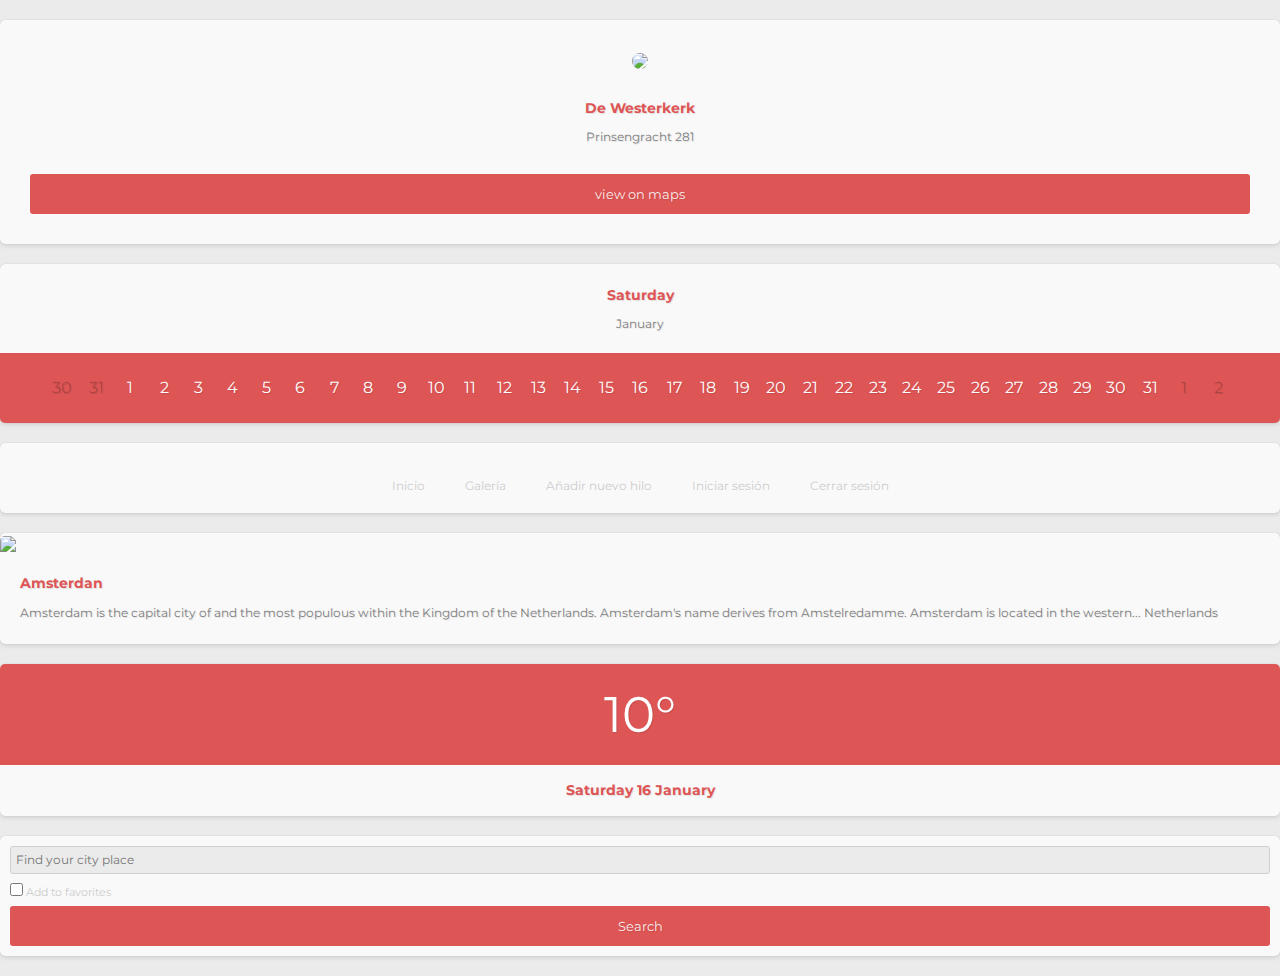
==== CiudadesApp/web/index.html @ 5b20713f "con la nueva version de rutaDAO" ====
<!DOCTYPE html>
<html >
    <head>
        <meta charset="UTF-8">
        <title>Flat UI Kit - Dribbble Rebound</title>


        <link rel="stylesheet" href="css/normalize.css">
        <link rel="stylesheet" href="css/style.css">

        <link rel='stylesheet prefetch' href='https://s3-us-west-2.amazonaws.com/s.cdpn.io/6035/grid.css'>
        <link rel='stylesheet prefetch' href='http://fonts.googleapis.com/css?family=Montserrat'>
        <!--<link rel='stylesheet prefetch' href='https://s3-us-west-2.amazonaws.com/s.cdpn.io/6035/icomoon-scrtpxls.css'>-->

        <script src="js/prefixfree.min.js"></script>


    </head>

    <body>

        <div class="container">
            <div class="grid_3">
                <section class="box widget locations">
                    <div class="avatar">
                        <img src="https://s3-us-west-2.amazonaws.com/s.cdpn.io/6035/scrtpxls_location.png" />
                    </div>
                    <div class="details">
                        <h2>De Westerkerk</h2>
                        <p>Prinsengracht 281</p>
                        <a href="#" class="btn btn-primary btn-block btn-large">view on maps</a>
                    </div>
                </section>
                <section class="box widget calendar">
                    <header class="header">
                        <h2>Saturday</h2>
                        <p><span class="icon-arrow-left"></span>January<span class="icon-arrow-right"></span></p>
                    </header>
                    <article class="days">
                        <ul>
                            <li class="previous">30</li>
                            <li class="previous">31</li>
                            <li>1</li>
                            <li>2</li>
                            <li>3</li>
                            <li>4</li>
                            <li>5</li>
                            <li>6</li>
                            <li>7</li>
                            <li>8</li>
                            <li>9</li>
                            <li>10</li>
                            <li>11</li>
                            <li>12</li>
                            <li>13</li>
                            <li>14</li>
                            <li>15</li>
                            <li>16</li>
                            <li>17</li>
                            <li>18</li>
                            <li>19</li>
                            <li>20</li>
                            <li>21</li>
                            <li>22</li>
                            <li>23</li>
                            <li>24</li>
                            <li>25</li>
                            <li>26</li>
                            <li>27</li>
                            <li>28</li>
                            <li>29</li>
                            <li>30</li>
                            <li>31</li>
                            <li class="next">1</li>
                            <li class="next">2</li>
                        </ul>
                    </article>
                </section>
            </div>
            <div class="grid_8">
                <nav class="box nav">
                    <ul>
                        <li>
                            <a href="#">
                                <span class="icon-home"></span>
                                <br />
                                <span class="title">Inicio</span>
                            </a>
                        </li>
                        <li>
                            <a href="">
                                <span class="icon-images"></span>
                                <br />
                                <span class="title">Galería</span>
                            </a>
                        </li>
                        <li>
                            <a href="">
                                <span class="icon-bubble"></span>
                                <br />
                                <span class="title">Añadir nuevo hilo</span>
                            </a>
                        </li>
                        
                        <li>
                            <a href="">
                                <span class="icon-cog"></span>
                                <br />
                                <span class="title">Iniciar sesión</span>
                            </a>
                        </li>
                        
                        <li>
                            <a href="">
                                <span class="icon-cog"></span>
                                <br />
                                <span class="title">Cerrar sesión</span>
                            </a>
                        </li>
                       
                    </ul>
                </nav>
                
                
                <!-- BLOQUE DE POST -->
                <div class="col_3of4">
                        <article class="box post">
                            <div class="image">
                                <img src="https://s3-us-west-2.amazonaws.com/s.cdpn.io/6035/scrtpxls_post.png" />
                            </div>
                            <div class="details">
                                <h2>Amsterdan</h2>
                                <p>Amsterdam is the capital city of and the most populous within the Kingdom of the Netherlands. Amsterdam's name derives from Amstelredamme. Amsterdam is located in the western... Netherlands</p>
                            </div>
                        </article>
                    </div>
                
                
                <!-- BLOQUE LATERAL DERECHO -->
                <div class="inner_container">
                    <div class="col_1of4">
                        <!--<section class="box widget video">
                            <img src="https://s3-us-west-2.amazonaws.com/s.cdpn.io/6035/scrtpxls_video.png" alt="" />
                        </section>-->
                        
                        <section class="box widget weather">
                            <header class="header">
                                <div class="temp">10&#176; <span class="icon-brightness-half"></span></div>
                                <span class="icon-partlycloudy"></span>
                            </header>
                            <article>
                                <h2>Saturday 16 January</h2>
                            </article>
                        </section>
                        
                        <section class="box widget find">
                            <input type="text" name="find" placeholder="Find your city place" />
                            <label for="favorite" class="checkbox">
                                <input type="checkbox" id="favorite" name="favorite" /> Add to favorites
                            </label>
                            <a href="#" class="btn btn-primary btn-large btn-block">Search</a>
                        </section>
                        
                        
                    </div>
                    
                    <!--<div class="col_2of3">
                        <section class="box widget audio">
                            <div class="image">
                                <img src="https://s3-us-west-2.amazonaws.com/s.cdpn.io/6035/scrtpxls_audio.png" />
                            </div>
                            <div class="details">
                                <h2 class="album">Geef mij maar Amsterdam</h2>
                                <p class="artist">Johnny Jordaan</p>
                                <div class="player">
                                    <div class="bar">
                                        <div class="progress" data-time="1:45"></div>
                                    </div>
                                    <div class="actions">
                                        <a href="#" class="btn"><span class="icon-arrow-left"></span></a>
                                        <a href="#" class="btn btn-primary"><span class="icon-pause"></span></a>
                                        <a href="#" class="btn"><span class="icon-arrow-right"></span></a>
                                    </div>
                                </div>
                            </div>
                        </section>
                    </div>-->
                    <!--<div class="col_1of3">
                        <section class="box widget find">
                            <input type="text" name="find" placeholder="Find your city place" />
                            <label for="favorite" class="checkbox">
                                <input type="checkbox" id="favorite" name="favorite" /> Add to favorites
                            </label>
                            <a href="#" class="btn btn-primary btn-large btn-block">Search</a>
                        </section>
                    </div>-->
                </div>
            </div>
        </div>





    </body>
</html>
---- CiudadesApp/web/css/style.css ----
*, *:before, *:after {
  box-sizing: border-box;
}

img {
  max-width: 100%;
  height: auto;
  vertical-align: sub;
}

body {
  font-family: 'Montserrat', sans-serif;
  background: #ebebeb;
  padding-top: 20px;
}

.btn {
  display: inline-block;
  padding: 6px 14px;
  background: #f2f2f2;
  border-radius: 3px;
  color: #7a7a7a;
  font-size: 0.8125em;
  transition: background .3s ease, color .3s ease;
  text-decoration: none;
}
.btn:hover {
  background: #e5e5e5;
  color: #929797;
}
.btn.btn-primary {
  background: #dd5555;
  color: rgba(255, 255, 255, 0.9);
}
.btn.btn-primary:hover, .btn.btn-primary.active {
  background: #d94040;
}
.btn.btn-large {
  padding: 12px 28px;
}
.btn.btn-caps {
  text-transform: uppercase;
}
.btn.btn-block {
  display: block;
  width: 100%;
  text-align: center;
}

input[type="text"] {
  width: 100%;
  border: 1px solid #cfcfcf;
  background: #ebebeb;
  height: 28px;
  font-size: 0.75em;
  padding: 5px;
  outline: none;
  border-radius: 3px;
  margin-bottom: 7px;
  transition: background .3s ease;
}

input[type="text"]:focus {
  background: #f0f0f0;
}

.checkbox {
  color: #ccc;
  text-shadow: 1px 1px 1px rgba(255, 255, 255, 0.4);
  font-size: 0.6875em;
  margin-bottom: 7px;
  display: inline-block;
}

.box {
  background: #f9f9f9;
  box-shadow: 0 0 1px rgba(0, 0, 0, 0.2), 0 2px 4px rgba(0, 0, 0, 0.1);
  border-radius: 5px;
  margin-bottom: 20px;
  text-shadow: 1px 1px 1px rgba(0, 0, 0, 0.1);
}
.box h2 {
  color: #dd5555;
  font-size: 0.875em;
}
.box p {
  font-size: 0.75em;
  color: #7d7d7d;
}

.locations {
  padding: 30px;
  text-align: center;
}
.locations .avatar {
  border-radius: 50%;
}
.locations .avatar img {
  border-radius: 50%;
}
.locations .details {
  margin-top: 30px;
}
.locations .btn {
  margin-top: 30px;
}

.calendar {
  text-align: center;
}
.calendar .header {
  padding: 10px 0;
}
.calendar [class*="icon-"] {
  color: #dd5555;
  position: relative;
  top: 2px;
  margin: 0 5px;
  display: inline-block;
  cursor: pointer;
}
.calendar .days {
  background: #dd5555;
  padding: 20px;
  border-radius: 0 0 5px 5px;
}
.calendar .days ul {
  margin: 0;
  padding: 0;
}
.calendar .days li {
  display: inline-block;
  color: #fff;
  padding: 5px 0;
  width: 30px;
  height: 30px;
  text-align: center;
  cursor: pointer;
}
@media (max-width: 767px) {
  .calendar .days li {
    width: 20px;
    height: 20px;
  }
}
.calendar .days li.next, .calendar .days li.previous {
  color: rgba(0, 0, 0, 0.2);
}

.nav a {
  text-decoration: none;
  color: #cccccc;
  text-shadow: 1px 1px 1px rgba(255, 255, 255, 0.5);
  font-size: 0.75em;
}
.nav a:hover {
  color: #dd5555;
}
.nav [class*="icon-"] {
  font-size: 2em;
  margin-bottom: 5px;
  display: inline-block;
}
.nav ul {
  margin: 0;
  padding: 0;
  list-style: none;
  text-align: center;
}
.nav li {
  display: inline-block;
}
.nav li a {
  display: block;
  padding: 20px 18px;
}

.weather .header {
  border-radius: 5px 5px 0 0;
  padding: 20px 0;
  background: #dd5555;
  text-align: center;
  color: #fff;
  font-size: 3.125em;
}
.weather [class*="icon-"] {
  position: relative;
  top: 2px;
}
.weather article {
  text-align: center;
  padding: 5px 0;
}

.video {
  position: relative;
  cursor: pointer;
}
.video:before {
  content: '';
  border: 2px solid rgba(255, 255, 255, 0.8);
  background: rgba(255, 255, 255, 0.1);
  width: 50px;
  height: 50px;
  border-radius: 50%;
  display: block;
  position: absolute;
  left: 50%;
  top: 50%;
  margin: -20px 0 0 -20px;
  transition: background .3s ease;
}
.video:after {
  content: '';
  display: block;
  position: absolute;
  left: 50%;
  top: 50%;
  margin: -5px 0 0 2px;
  border: 10px solid transparent;
  border-left: 10px solid rgba(255, 255, 255, 0.8);
}
.video:hover:before {
  background: rgba(255, 255, 255, 0.3);
}
.video img {
  border-radius: 5px;
}

.post img {
  border-radius: 5px 5px 0 0;
}
.post .details {
  padding: 10px 20px;
}
.post .details p {
  line-height: 1.5em;
}

.audio {
  position: relative;
  height: 120px;
}
.audio .image {
  position: absolute;
  top: 0;
  left: 0;
}
.audio .image img {
  border-radius: 5px 0 0 5px;
}
.audio .details {
  padding: 10px 0;
  margin-left: 140px;
}
.audio .actions {
  position: absolute;
  right: 10px;
  bottom: 20px;
}
.audio .actions .btn {
  width: 25px;
  height: 25px;
  display: block;
  float: left;
  margin-left: 5px;
  padding: 5px 6px;
  color: #FFF;
}
.audio .player .bar {
  margin: 30px 0 0;
  height: 4px;
  background: #cccccc;
  width: 60%;
  border-radius: 2px;
}
.audio .player .bar .progress {
  width: 45%;
  background: #dd5555;
  border-radius: 2px;
  height: 4px;
  position: relative;
}
.audio .player .bar .progress:before {
  content: attr(data-time);
  background: #dd5555;
  display: inline;
  position: absolute;
  font-size: 0.6875em;
  color: #fff;
  padding: 4px 6px;
  border-radius: 3px;
  right: -14px;
  bottom: 9px;
}
.audio .player .bar .progress:after {
  content: '';
  border: 5px solid transparent;
  border-top: 5px solid #dd5555;
  position: absolute;
  right: -3px;
  bottom: 0px;
}

.find {
  padding: 10px;
}
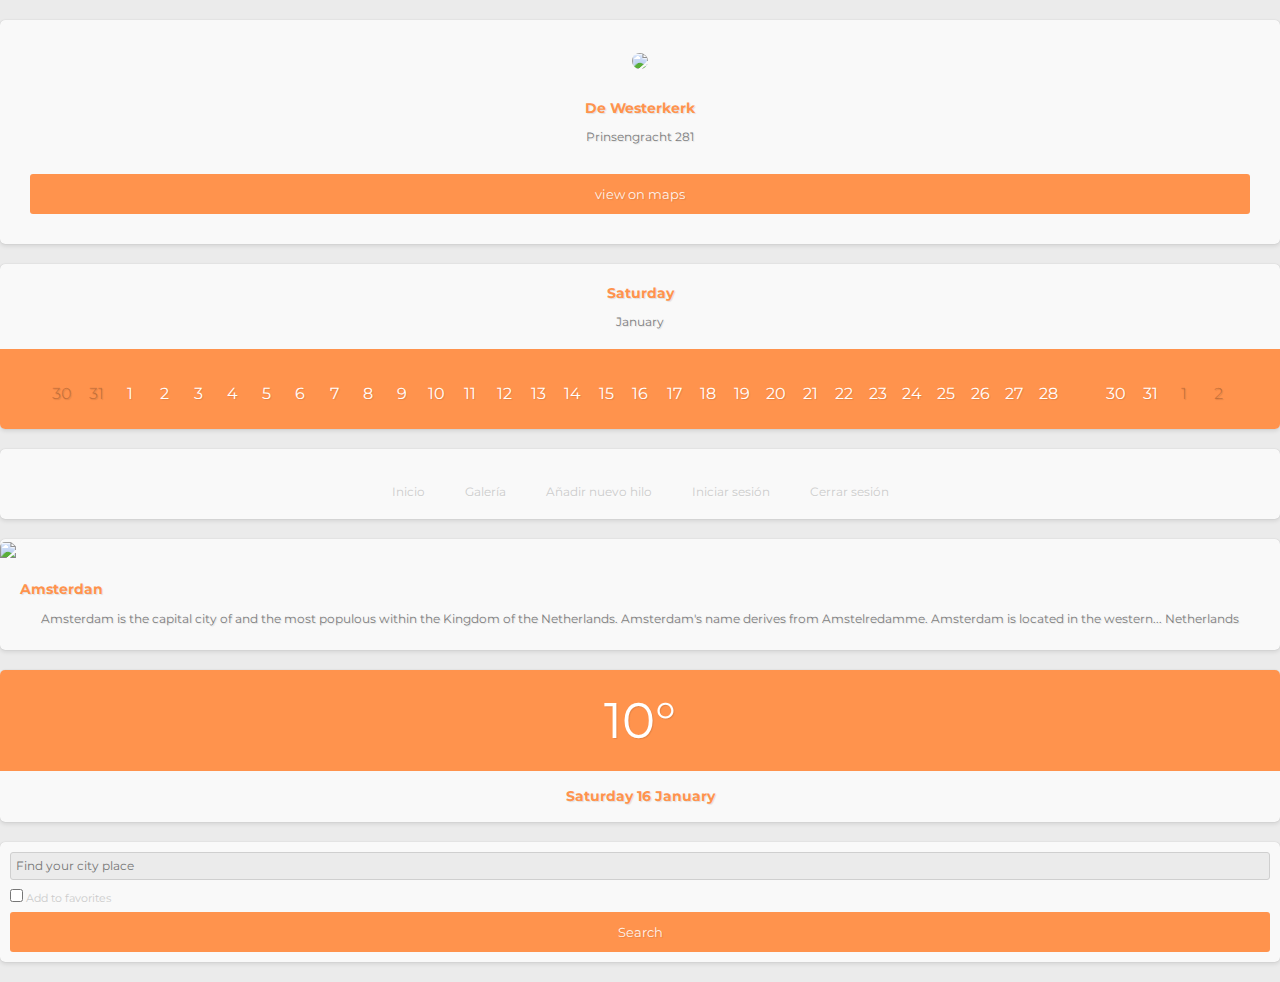
==== commit 8fe8044d: "Merge origin/master" ====
--- a/CiudadesApp/web/index.html
+++ b/CiudadesApp/web/index.html
@@ -5,12 +5,11 @@
         <title>Flat UI Kit - Dribbble Rebound</title>
 
 
-        <link rel="stylesheet" href="css/normalize.css">
-        <link rel="stylesheet" href="css/style.css">
-
+        <link href="css/normalize.css" rel="stylesheet" type="text/css"/>
+        <link href="css/style.css" rel="stylesheet" type="text/css"/>
         <link rel='stylesheet prefetch' href='https://s3-us-west-2.amazonaws.com/s.cdpn.io/6035/grid.css'>
         <link rel='stylesheet prefetch' href='http://fonts.googleapis.com/css?family=Montserrat'>
-        <!--<link rel='stylesheet prefetch' href='https://s3-us-west-2.amazonaws.com/s.cdpn.io/6035/icomoon-scrtpxls.css'>-->
+        <link rel='stylesheet prefetch' href='https://s3-us-west-2.amazonaws.com/s.cdpn.io/6035/icomoon-scrtpxls.css'>
 
         <script src="js/prefixfree.min.js"></script>
 
@@ -68,7 +67,7 @@
                             <li>26</li>
                             <li>27</li>
                             <li>28</li>
-                            <li>29</li>
+                            <li></li>
                             <li>30</li>
                             <li>31</li>
                             <li class="next">1</li>
--- a/CiudadesApp/web/css/style.css
+++ b/CiudadesApp/web/css/style.css
@@ -1,307 +1,394 @@
 *, *:before, *:after {
-  box-sizing: border-box;
+    box-sizing: border-box;
 }
 
 img {
-  max-width: 100%;
-  height: auto;
-  vertical-align: sub;
+    max-width: 100%;
+    height: auto;
+    vertical-align: sub;
+}
+
+p {
+     text-align: center;
+     font-size: 20pt;
+     color: #ff934d;
+         
+}
+
+.usuario {
+    text-align: center;
+    font-size: 10pt;
+}
+
+.enlace {
+     color: gray;
+     text-decoration: none;
+}
+
+.titulo {
+    text-align: center;
+    font-size: 17pt;
+    color: #ff934d;
+}
+
+.letraciudad {
+     font-size:11pt;
+     text-align: justify;
+     color: grey;
+}
+
+.inicio {
+    text-decoration: none;
+}
+.bordeImagen {
+    margin-left: 20px;
+}
+
+.ciudad {
+    text-align: center;
+    font-size: 19pt;
+    color: #ff934d;
+}
+
+.letraTextArea {
+     font-size: 0.8em;
+}
+
+.fecha {
+    text-align: center;
+    font-size: 16pt;
+    color: #ff934d;
 }
 
 body {
-  font-family: 'Montserrat', sans-serif;
-  background: #ebebeb;
-  padding-top: 20px;
+    font-family: 'Montserrat', sans-serif;
+    background: #ebebeb;
+    padding-top: 20px;
+}
+
+.campo-clave {
+    font-size: 12pt;
+    color: black;
+}
+
+.campo-valor {
+    font-size: 12pt;
+    color: gray;
+    margin-bottom: 6px;
+}
+fieldset {
+    border:none;
+}
+
+fieldset.hilos {
+    border:none;
+}
+fieldset.hilos.h2 {
+    font-size: 0.5em;
+    
 }
 
 .btn {
-  display: inline-block;
-  padding: 6px 14px;
-  background: #f2f2f2;
-  border-radius: 3px;
-  color: #7a7a7a;
-  font-size: 0.8125em;
-  transition: background .3s ease, color .3s ease;
-  text-decoration: none;
+    display: inline-block;
+    padding: 6px 14px;
+    background: #f2f2f2;
+    border-radius: 3px;
+    color: #7a7a7a;
+    font-size: 0.8125em;
+    transition: background .3s ease, color .3s ease;
+    text-decoration: none;
 }
 .btn:hover {
-  background: #e5e5e5;
-  color: #929797;
+    background: #e5e5e5;
+    color: #929797;
 }
 .btn.btn-primary {
-  background: #dd5555;
-  color: rgba(255, 255, 255, 0.9);
+    background: #ff934d;
+    color: rgba(255, 255, 255, 0.9);
 }
 .btn.btn-primary:hover, .btn.btn-primary.active {
-  background: #d94040;
+    background: #d94040;
 }
 .btn.btn-large {
-  padding: 12px 28px;
+    padding: 12px 28px;
 }
 .btn.btn-caps {
-  text-transform: uppercase;
+    text-transform: uppercase;
 }
 .btn.btn-block {
-  display: block;
-  width: 100%;
-  text-align: center;
+    display: block;
+    width: 100%;
+    text-align: center;
 }
 
 input[type="text"] {
-  width: 100%;
-  border: 1px solid #cfcfcf;
-  background: #ebebeb;
-  height: 28px;
-  font-size: 0.75em;
-  padding: 5px;
-  outline: none;
-  border-radius: 3px;
-  margin-bottom: 7px;
-  transition: background .3s ease;
+    width: 100%;
+    border: 1px solid #cfcfcf;
+    background: #ebebeb;
+    height: 28px;
+    font-size: 0.75em;
+    padding: 5px;
+    outline: none;
+    border-radius: 3px;
+    margin-bottom: 7px;
+    transition: background .3s ease;
 }
 
 input[type="text"]:focus {
-  background: #f0f0f0;
+    background: #f0f0f0;
 }
 
 .checkbox {
-  color: #ccc;
-  text-shadow: 1px 1px 1px rgba(255, 255, 255, 0.4);
-  font-size: 0.6875em;
-  margin-bottom: 7px;
-  display: inline-block;
+    color: #ccc;
+    text-shadow: 1px 1px 1px rgba(255, 255, 255, 0.4);
+    font-size: 0.6875em;
+    margin-bottom: 7px;
+    display: inline-block;
 }
 
 .box {
-  background: #f9f9f9;
-  box-shadow: 0 0 1px rgba(0, 0, 0, 0.2), 0 2px 4px rgba(0, 0, 0, 0.1);
-  border-radius: 5px;
-  margin-bottom: 20px;
-  text-shadow: 1px 1px 1px rgba(0, 0, 0, 0.1);
+    background: #f9f9f9;
+    box-shadow: 0 0 1px rgba(0, 0, 0, 0.2), 0 2px 4px rgba(0, 0, 0, 0.1);
+    border-radius: 5px;
+    margin-bottom: 20px;
+    text-shadow: 1px 1px 1px rgba(0, 0, 0, 0.1);
 }
 .box h2 {
-  color: #dd5555;
-  font-size: 0.875em;
+    color: #ff934d;
+    font-size: 0.875em;
 }
 .box p {
-  font-size: 0.75em;
-  color: #7d7d7d;
+    font-size: 0.75em;
+    color: #7d7d7d;
 }
 
 .locations {
-  padding: 30px;
-  text-align: center;
+    padding: 30px;
+    text-align: center;
 }
 .locations .avatar {
-  border-radius: 50%;
+    border-radius: 50%;
 }
 .locations .avatar img {
-  border-radius: 50%;
+    border-radius: 50%;
 }
 .locations .details {
-  margin-top: 30px;
+    margin-top: 30px;
 }
 .locations .btn {
-  margin-top: 30px;
+    margin-top: 30px;
 }
 
 .calendar {
-  text-align: center;
+    text-align: center;
 }
 .calendar .header {
-  padding: 10px 0;
+    padding: 8px 0;
 }
 .calendar [class*="icon-"] {
-  color: #dd5555;
-  position: relative;
-  top: 2px;
-  margin: 0 5px;
-  display: inline-block;
-  cursor: pointer;
+    color: #ff934d;
+    position: relative;
+    top: 2px;
+    margin: 0 5px;
+    display: inline-block;
+    cursor: pointer;
 }
 .calendar .days {
-  background: #dd5555;
-  padding: 20px;
-  border-radius: 0 0 5px 5px;
+    background: #ff934d;
+    padding: 20px;
+    border-radius: 0 0 5px 5px;
 }
 .calendar .days ul {
-  margin: 0;
-  padding: 0;
+    margin: 0;
+    padding: 0;
 }
 .calendar .days li {
-  display: inline-block;
-  color: #fff;
-  padding: 5px 0;
-  width: 30px;
-  height: 30px;
-  text-align: center;
-  cursor: pointer;
+    display: inline-block;
+    color: #fff;
+    padding: 5px 0;
+    width: 30px;
+    height: 30px;
+    text-align: center;
+    cursor: pointer;
 }
 @media (max-width: 767px) {
-  .calendar .days li {
-    width: 20px;
-    height: 20px;
-  }
+    .calendar .days li {
+        width: 20px;
+        height: 20px;
+    }
 }
 .calendar .days li.next, .calendar .days li.previous {
-  color: rgba(0, 0, 0, 0.2);
+    color: rgba(0, 0, 0, 0.2);
 }
 
 .nav a {
-  text-decoration: none;
-  color: #cccccc;
-  text-shadow: 1px 1px 1px rgba(255, 255, 255, 0.5);
-  font-size: 0.75em;
+    text-decoration: none;
+    color: #cccccc;
+    text-shadow: 1px 1px 1px rgba(255, 255, 255, 0.5);
+    font-size: 0.75em;
 }
 .nav a:hover {
-  color: #dd5555;
+    color: #ff934d;
 }
 .nav [class*="icon-"] {
-  font-size: 2em;
-  margin-bottom: 5px;
-  display: inline-block;
+    font-size: 2em;
+    margin-bottom: 5px;
+    display: inline-block;
 }
 .nav ul {
-  margin: 0;
-  padding: 0;
-  list-style: none;
-  text-align: center;
+    margin: 0;
+    padding: 0;
+    list-style: none;
+    text-align: center;
 }
 .nav li {
-  display: inline-block;
+    display: inline-block;
 }
 .nav li a {
-  display: block;
-  padding: 20px 18px;
+    display: block;
+    padding: 20px 18px;
 }
 
 .weather .header {
-  border-radius: 5px 5px 0 0;
-  padding: 20px 0;
-  background: #dd5555;
-  text-align: center;
-  color: #fff;
-  font-size: 3.125em;
+    border-radius: 5px 5px 0 0;
+    padding: 20px 0;
+    background: #ff934d;
+    text-align: center;
+    color: #fff;
+    font-size: 3.125em;
 }
 .weather [class*="icon-"] {
-  position: relative;
-  top: 2px;
+    position: relative;
+    top: 2px;
 }
 .weather article {
-  text-align: center;
-  padding: 5px 0;
+    text-align: center;
+    padding: 5px 0;
 }
 
 .video {
-  position: relative;
-  cursor: pointer;
+    position: relative;
+    cursor: pointer;
 }
 .video:before {
-  content: '';
-  border: 2px solid rgba(255, 255, 255, 0.8);
-  background: rgba(255, 255, 255, 0.1);
-  width: 50px;
-  height: 50px;
-  border-radius: 50%;
-  display: block;
-  position: absolute;
-  left: 50%;
-  top: 50%;
-  margin: -20px 0 0 -20px;
-  transition: background .3s ease;
+    content: '';
+    border: 2px solid rgba(255, 255, 255, 0.8);
+    background: rgba(255, 255, 255, 0.1);
+    width: 50px;
+    height: 50px;
+    border-radius: 50%;
+    display: block;
+    position: absolute;
+    left: 50%;
+    top: 50%;
+    margin: -20px 0 0 -20px;
+    transition: background .3s ease;
 }
 .video:after {
-  content: '';
-  display: block;
-  position: absolute;
-  left: 50%;
-  top: 50%;
-  margin: -5px 0 0 2px;
-  border: 10px solid transparent;
-  border-left: 10px solid rgba(255, 255, 255, 0.8);
+    content: '';
+    display: block;
+    position: absolute;
+    left: 50%;
+    top: 50%;
+    margin: -5px 0 0 2px;
+    border: 10px solid transparent;
+    border-left: 10px solid rgba(255, 255, 255, 0.8);
 }
 .video:hover:before {
-  background: rgba(255, 255, 255, 0.3);
+    background: rgba(255, 255, 255, 0.3);
 }
 .video img {
-  border-radius: 5px;
+    border-radius: 5px;
 }
 
 .post img {
-  border-radius: 5px 5px 0 0;
+    border-radius: 5px 5px 0 0;
 }
 .post .details {
-  padding: 10px 20px;
+    padding: 10px 20px;
 }
 .post .details p {
-  line-height: 1.5em;
+    line-height: 1.5em;
 }
 
 .audio {
-  position: relative;
-  height: 120px;
+    position: relative;
+    height: 120px;
 }
 .audio .image {
-  position: absolute;
-  top: 0;
-  left: 0;
+    position: absolute;
+    top: 0;
+    left: 0;
 }
 .audio .image img {
-  border-radius: 5px 0 0 5px;
+    border-radius: 5px 0 0 5px;
 }
 .audio .details {
-  padding: 10px 0;
-  margin-left: 140px;
+    padding: 10px 0;
+    margin-left: 140px;
 }
 .audio .actions {
-  position: absolute;
-  right: 10px;
-  bottom: 20px;
+    position: absolute;
+    right: 10px;
+    bottom: 20px;
 }
 .audio .actions .btn {
-  width: 25px;
-  height: 25px;
-  display: block;
-  float: left;
-  margin-left: 5px;
-  padding: 5px 6px;
-  color: #FFF;
+    width: 25px;
+    height: 25px;
+    display: block;
+    float: left;
+    margin-left: 5px;
+    padding: 5px 6px;
+    color: #FFF;
 }
 .audio .player .bar {
-  margin: 30px 0 0;
-  height: 4px;
-  background: #cccccc;
-  width: 60%;
-  border-radius: 2px;
+    margin: 30px 0 0;
+    height: 4px;
+    background: #cccccc;
+    width: 60%;
+    border-radius: 2px;
 }
 .audio .player .bar .progress {
-  width: 45%;
-  background: #dd5555;
-  border-radius: 2px;
-  height: 4px;
-  position: relative;
+    width: 45%;
+    background: #ff934d;
+    border-radius: 2px;
+    height: 4px;
+    position: relative;
 }
 .audio .player .bar .progress:before {
-  content: attr(data-time);
-  background: #dd5555;
-  display: inline;
-  position: absolute;
-  font-size: 0.6875em;
-  color: #fff;
-  padding: 4px 6px;
-  border-radius: 3px;
-  right: -14px;
-  bottom: 9px;
+    content: attr(data-time);
+    background: #ff934d;
+    display: inline;
+    position: absolute;
+    font-size: 0.6875em;
+    color: #fff;
+    padding: 4px 6px;
+    border-radius: 3px;
+    right: -14px;
+    bottom: 9px;
 }
 .audio .player .bar .progress:after {
-  content: '';
-  border: 5px solid transparent;
-  border-top: 5px solid #dd5555;
-  position: absolute;
-  right: -3px;
-  bottom: 0px;
+    content: '';
+    border: 5px solid transparent;
+    border-top: 5px solid #ff934d;
+    position: absolute;
+    right: -3px;
+    bottom: 0px;
 }
 
 .find {
-  padding: 10px;
-}
+    padding: 10px;
+}
+//Estilos propios
+
+.hilos {
+    background-color:#ffbf80;
+}
+
+
+.username {
+
+    padding-left: 35%;
+    color: grey;
+    font-size: 0.8em;
+}
